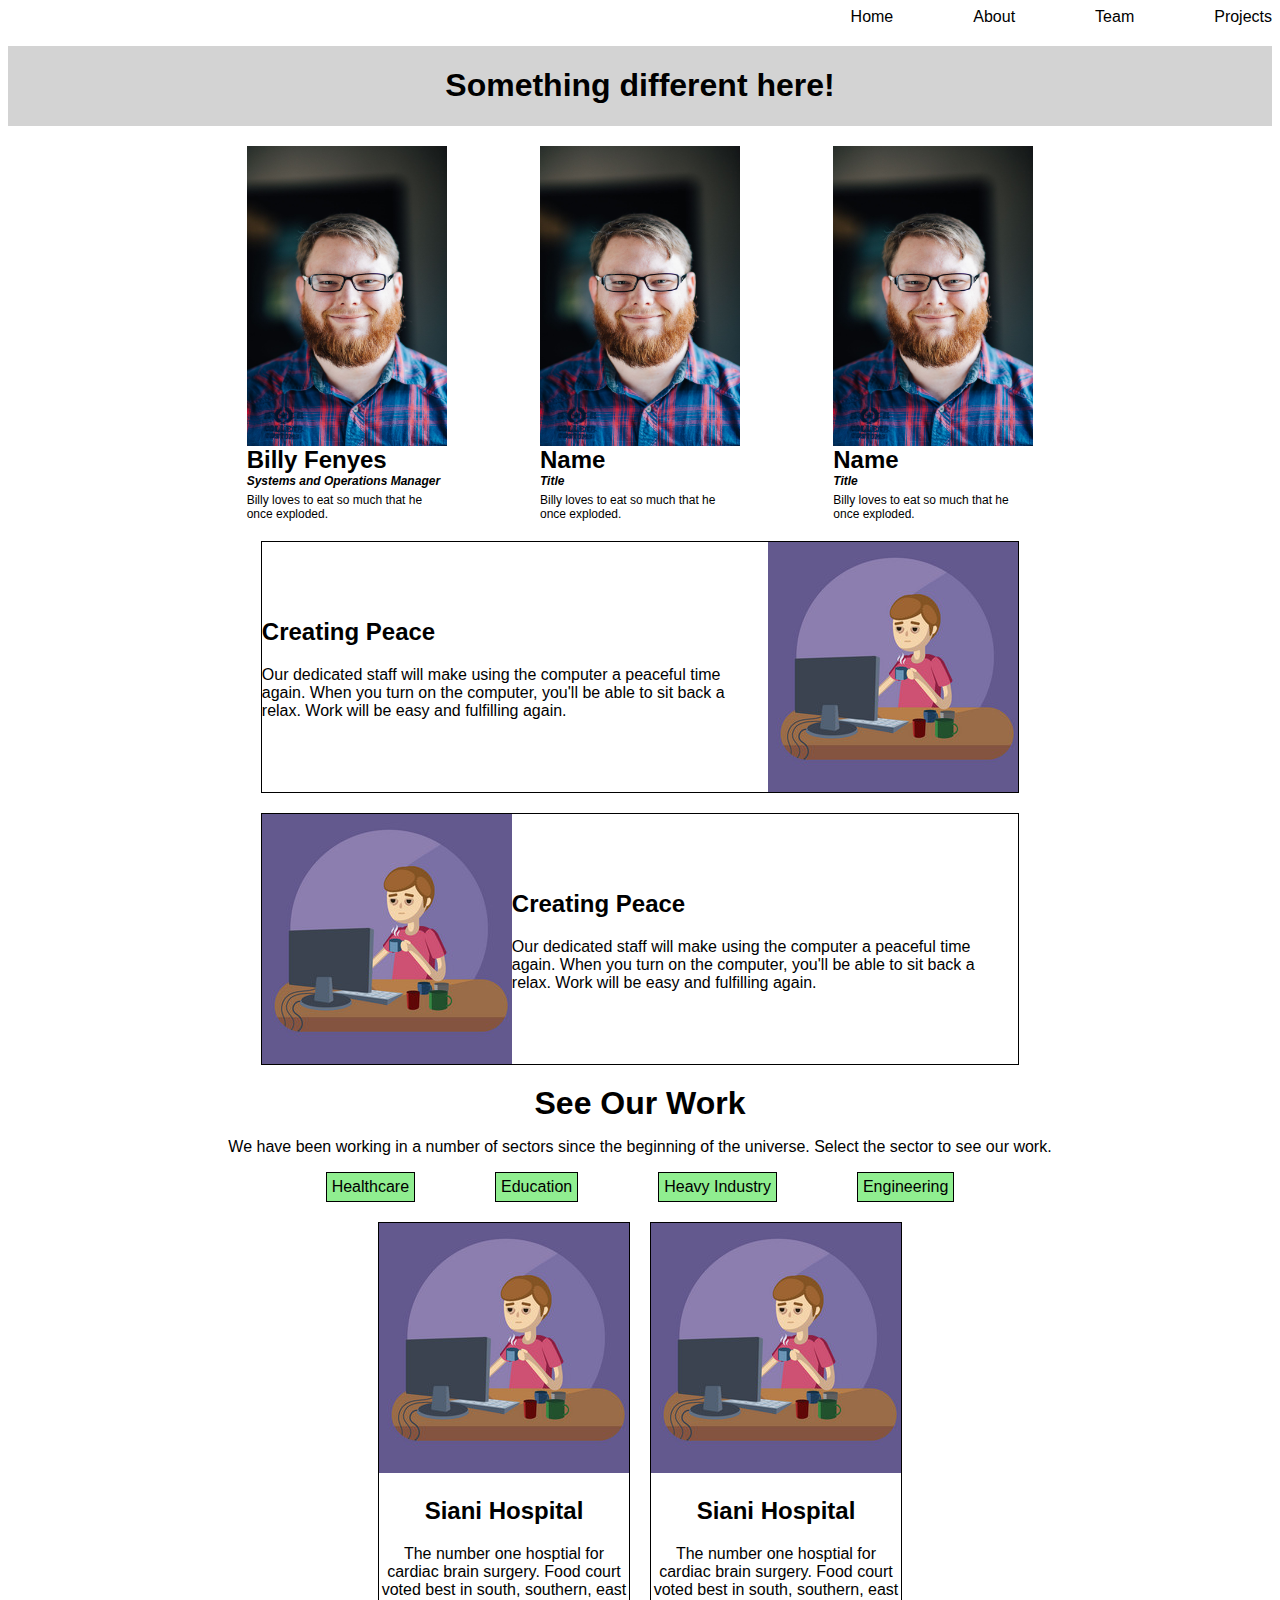
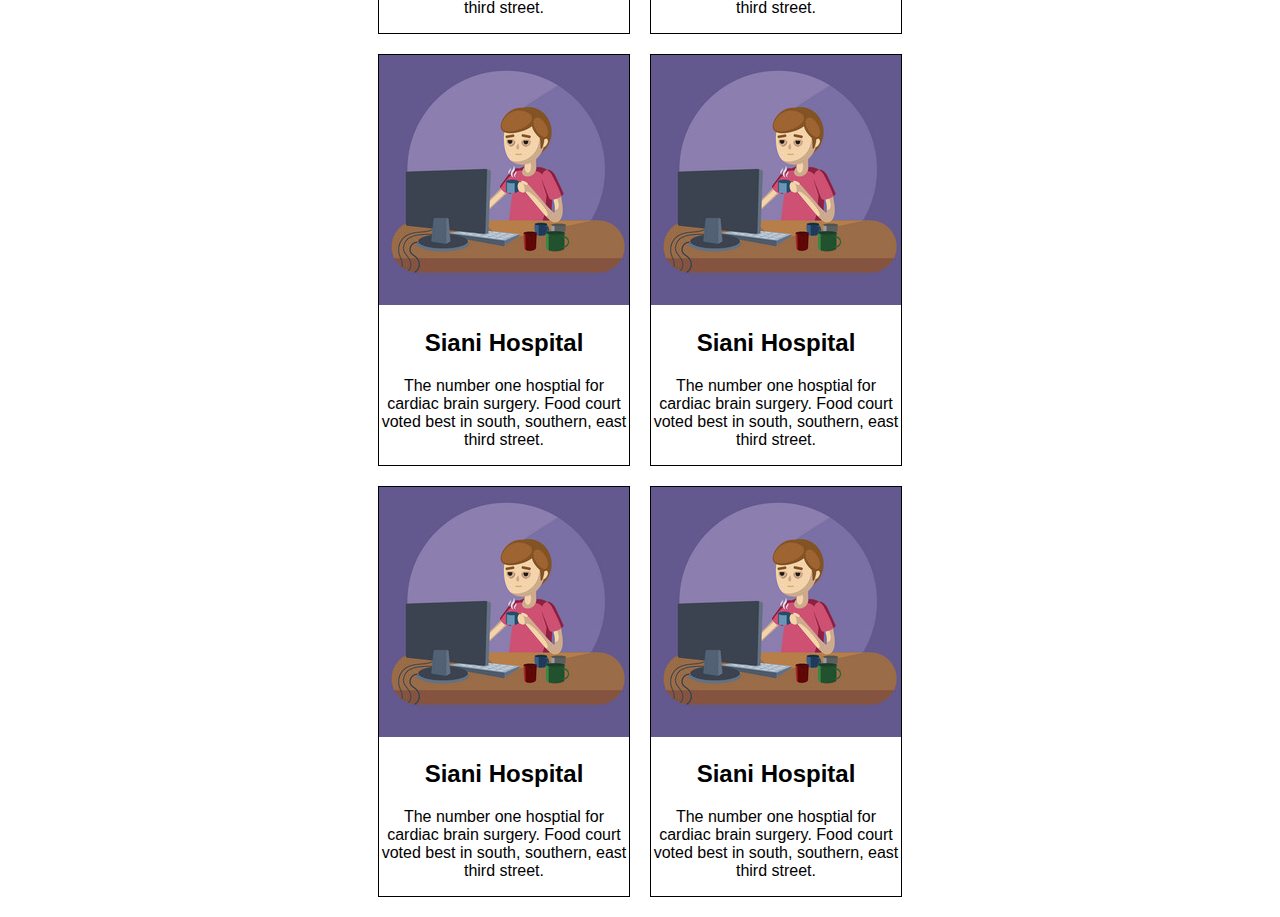
==== index.html @ a3ea3bda "First Commit" ====
<!DOCTYPE html>

<html>
    <head>
        <title>Flexbox Practice</title>
        <link href="style.css" rel="stylesheet"/>
    </head>
    <body>
        <nav>
            <ul>
                <li>Home</li>
                <li>About</li>
                <li>Team</li>
                <li>Projects</li>
            </ul>
        </nav>
        <main>
            <section class="hero-image">
                <h1>Something different here!</h1>
            </section>
            <section class="team-cards">
                <div class="card">
                    <img src="images/10700306_677432004860_7240950905211812808_o.jpg"/>
                    <h2>Billy Fenyes</h2>
                    <h3>Systems and Operations Manager</h3>
                    <p>Billy loves to eat so much that he once exploded.</p>
                </div>
                <div class="card">
                    <img src="images/10700306_677432004860_7240950905211812808_o.jpg"/>
                    <h2>Name</h2>
                    <h3>Title</h3>
                    <p>Billy loves to eat so much that he once exploded.</p>
                </div>
                <div class="card">
                    <img src="images/10700306_677432004860_7240950905211812808_o.jpg"/>
                    <h2>Name</h2>
                    <h3>Title</h3>
                    <p>Billy loves to eat so much that he once exploded.</p>
                </div>
            </section>
            <section class="ad-cards">
                <div class="ad-card">
                    <div class="ad-card-text-content">
                        <h2>Creating Peace</h2>
                        <p>Our dedicated staff will make using the computer a peaceful time again. When you turn on the computer, you'll be able to sit back a relax. Work will be easy and fulfilling again.</p>
                    </div>
                    <img src="images/coffee-computer.jpg"/>
                </div>
                <div class="ad-card img-left">
                    <div class="ad-card-text-content">
                        <h2>Creating Peace</h2>
                        <p>Our dedicated staff will make using the computer a peaceful time again. When you turn on the computer, you'll be able to sit back a relax. Work will be easy and fulfilling again.</p>
                    </div>
                    <img src="images/coffee-computer.jpg"/>
                </div>
            </section>
            <section class="portfolio">
                <h1>See Our Work</h1>
                <p>We have been working in a number of sectors since the beginning of the universe. Select the sector to see our work.</p>
                <nav>
                    <ul class="port-nav">
                        <li class="port-nav-li">Healthcare</li>
                        <li class="port-nav-li">Education</li>
                        <li class="port-nav-li">Heavy Industry</li>
                        <li class="port-nav-li">Engineering</li>
                    </ul>
                </nav>
                <div class="port-cards">
                    <div class="port-card">
                        <img src="images/coffee-computer.jpg"/>
                        <h2>Siani Hospital</h2>
                        <p>The number one hosptial for cardiac brain surgery. Food court voted best in south, southern, east third street.</p>
                    </div>
                    <div class="port-card">
                        <img src="images/coffee-computer.jpg"/>
                        <h2>Siani Hospital</h2>
                        <p>The number one hosptial for cardiac brain surgery. Food court voted best in south, southern, east third street.</p>
                    </div>
                    <div class="port-card">
                        <img src="images/coffee-computer.jpg"/>
                        <h2>Siani Hospital</h2>
                        <p>The number one hosptial for cardiac brain surgery. Food court voted best in south, southern, east third street.</p>
                    </div>
                    <div class="port-card">
                        <img src="images/coffee-computer.jpg"/>
                        <h2>Siani Hospital</h2>
                        <p>The number one hosptial for cardiac brain surgery. Food court voted best in south, southern, east third street.</p>
                    </div>
                    <div class="port-card">
                        <img src="images/coffee-computer.jpg"/>
                        <h2>Siani Hospital</h2>
                        <p>The number one hosptial for cardiac brain surgery. Food court voted best in south, southern, east third street.</p>
                    </div>
                    <div class="port-card">
                        <img src="images/coffee-computer.jpg"/>
                        <h2>Siani Hospital</h2>
                        <p>The number one hosptial for cardiac brain surgery. Food court voted best in south, southern, east third street.</p>
                </div>
            </section>

        </main>
    </body>
</html>
---- style.css ----
/* * {
    border: 1px solid black !important;
} */

body {
    font-family: Arial, Helvetica, sans-serif;
}


ul {
    list-style: none;
    margin: 0;   
    padding: 0;
    display: flex;
    flex-wrap: wrap;
    justify-content: flex-end;
    gap: 5rem;
}

.hero-image {
    display: flex;
    justify-content: center;
    margin-top: 20px;
    background-color: lightgray;
}

/*Card Styling*/

.team-cards {
    display: flex;
    flex-wrap: wrap;
    gap: 5rem;
    margin: 20px auto;
    max-width: 800px;

}

.card {
max-width: 200px;
max-height: 600px;
display: flex;
flex-direction: column;
justify-content: center;
margin: 0 auto;


}

.card > * {
    margin: 0;
}

.card img {
    width: 100%;
    height: auto;
}

.card h3 {
    font-size: 12px;
    font-style: italic;
}

.card p {
    font-size: 12px;
    margin-top: 5px;
}


/*Medium Callouts*/

.ad-cards {
    margin: 20px auto;
    display: flex;
    flex-direction: column;
    max-width: 60%;
    gap: 20px;


}

.ad-card {
    border: 1px solid black;
    display: flex;
    align-items: center;
    min-width: 600px;
    margin: 0 auto;
    
}

.img-left {
    flex-direction: row-reverse;
}

/*Portfolio Section */

.portfolio {
    margin: 20px auto;
}


.portfolio h1 {
    margin: 10px auto;
    text-align: center;
}

.portfolio p {
    text-align: center;
}

.port-nav {
    display: flex;
    justify-content: center;
}

.port-nav-li {
    border: 1px solid black;
    background-color: lightgreen;
    padding: 5px;
    margin-bottom: 10px;
}

.port-cards {
    margin: 10px auto;
    display: flex;
    justify-content: center;
    flex-wrap: wrap;
    gap: 20px;
    max-width: 60%;
}

.port-card {
    max-width: 250px;
    min-width: 250px;
    text-align: center;
    border: 1px solid black;
}
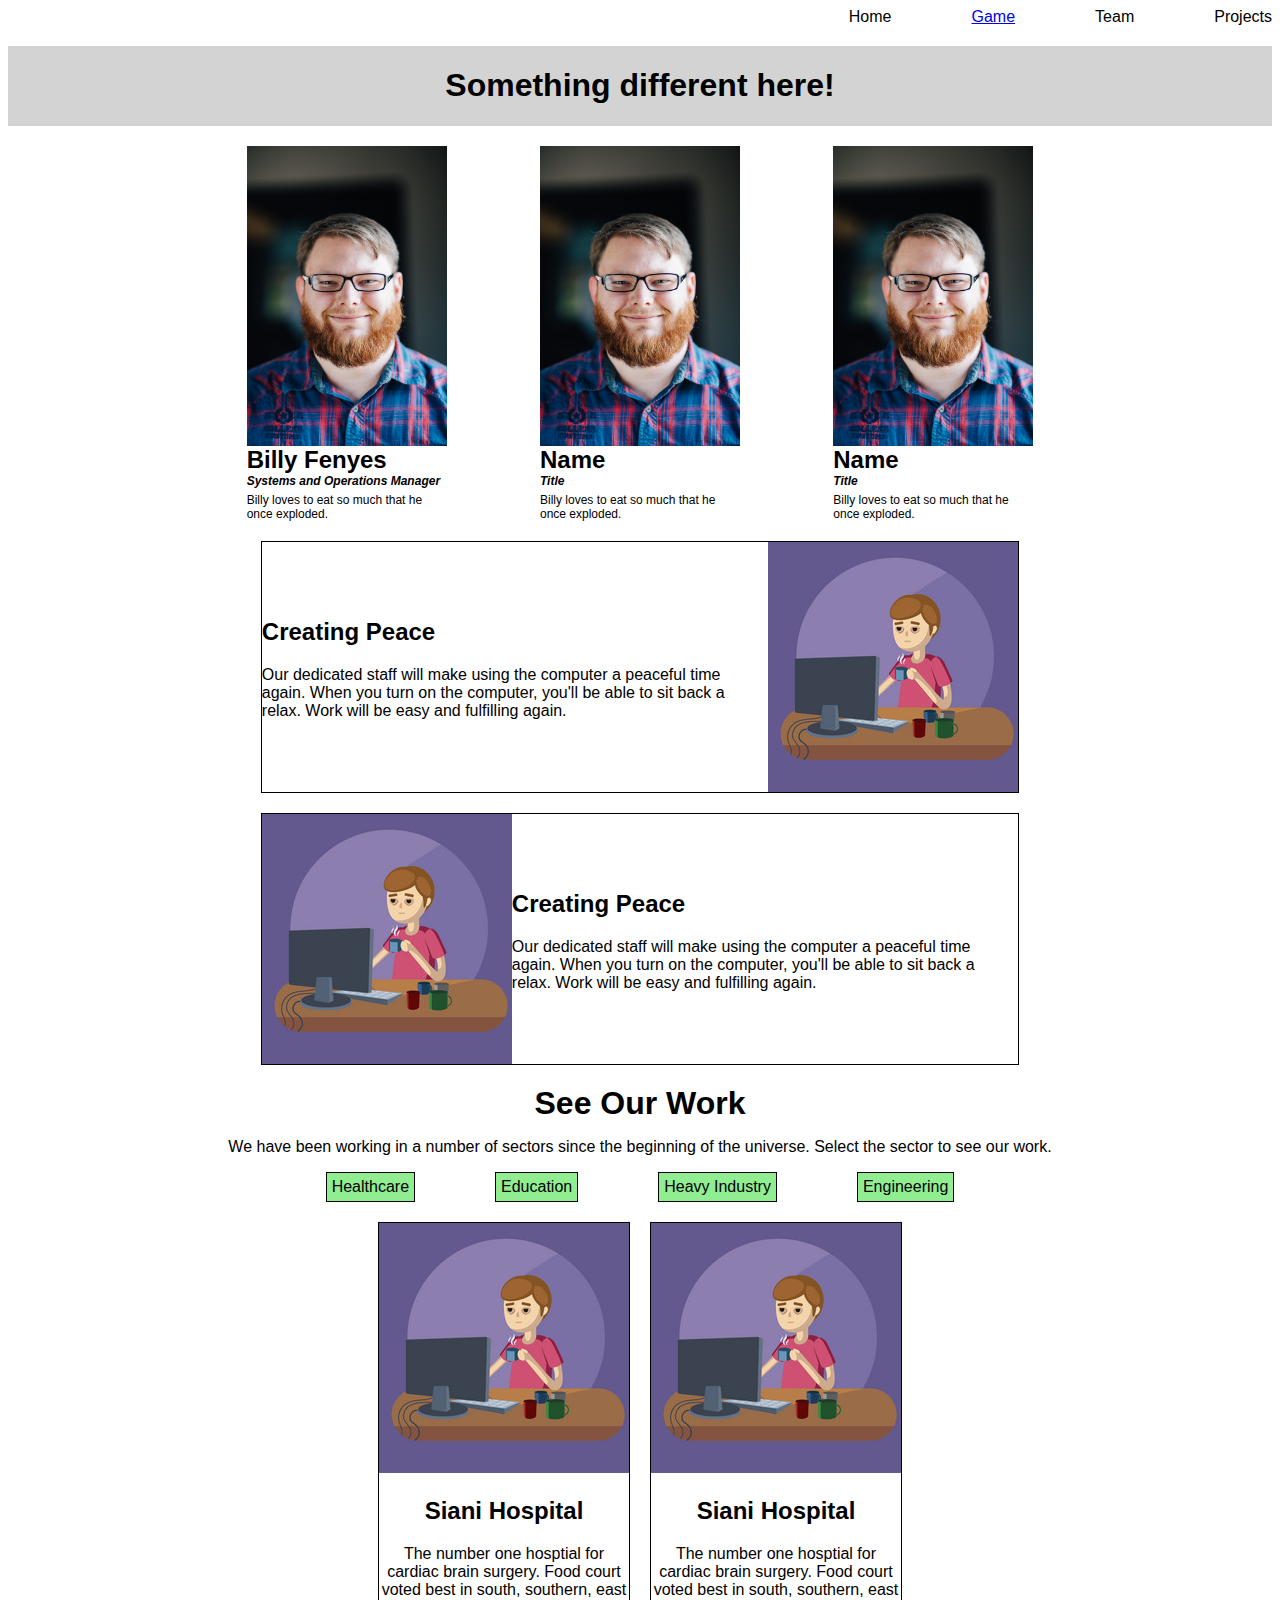
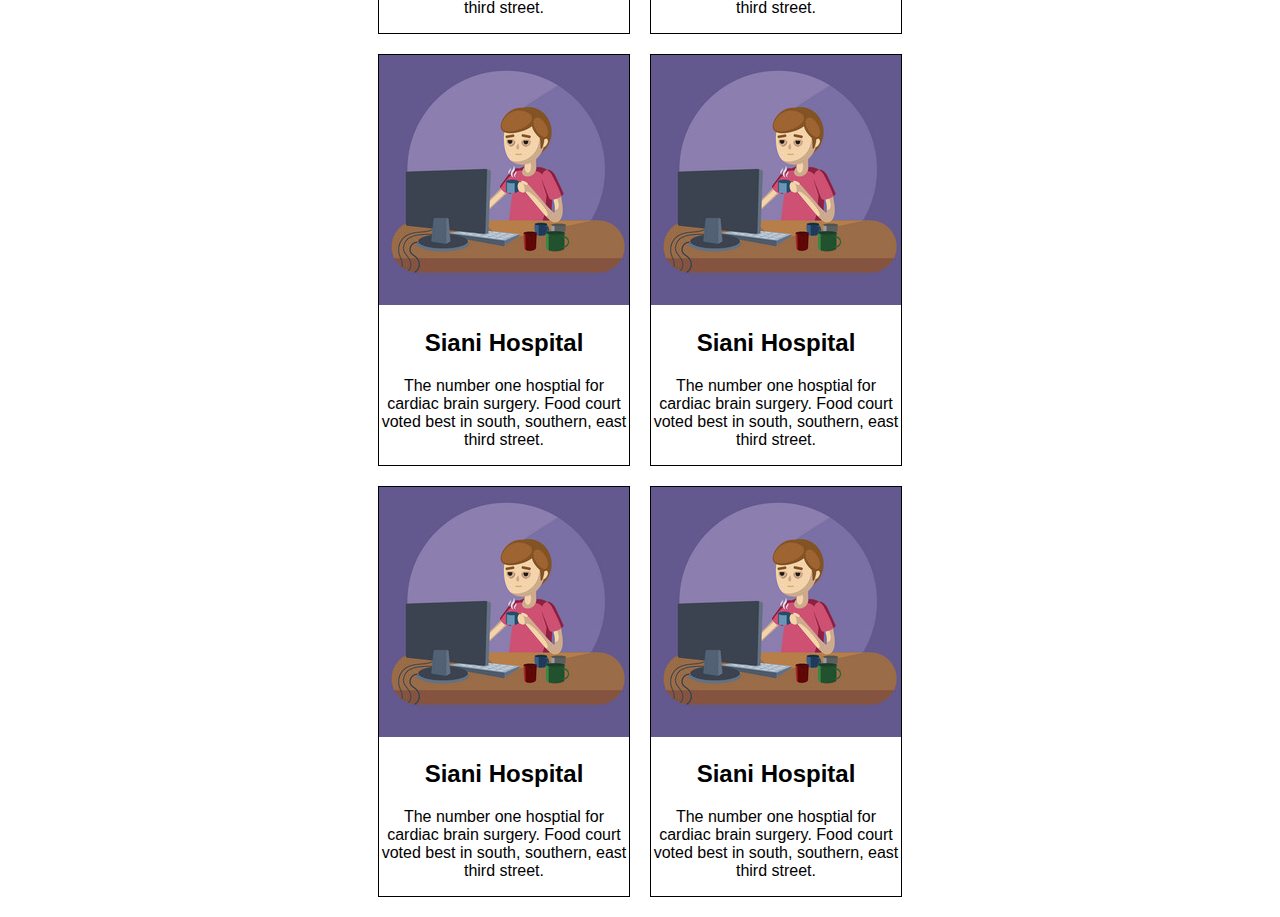
==== commit f706ef20: "Added game from Mozilla" ====
--- a/index.html
+++ b/index.html
@@ -6,14 +6,16 @@
         <link href="style.css" rel="stylesheet"/>
     </head>
     <body>
-        <nav>
-            <ul>
-                <li>Home</li>
-                <li>About</li>
-                <li>Team</li>
-                <li>Projects</li>
-            </ul>
-        </nav>
+        <header>
+            <nav>
+                <ul>
+                    <li>Home</li>
+                    <li><a href="game.html">Game</a></li>
+                    <li>Team</li>
+                    <li>Projects</li>
+                </ul>
+            </nav>
+        </header>
         <main>
             <section class="hero-image">
                 <h1>Something different here!</h1>
